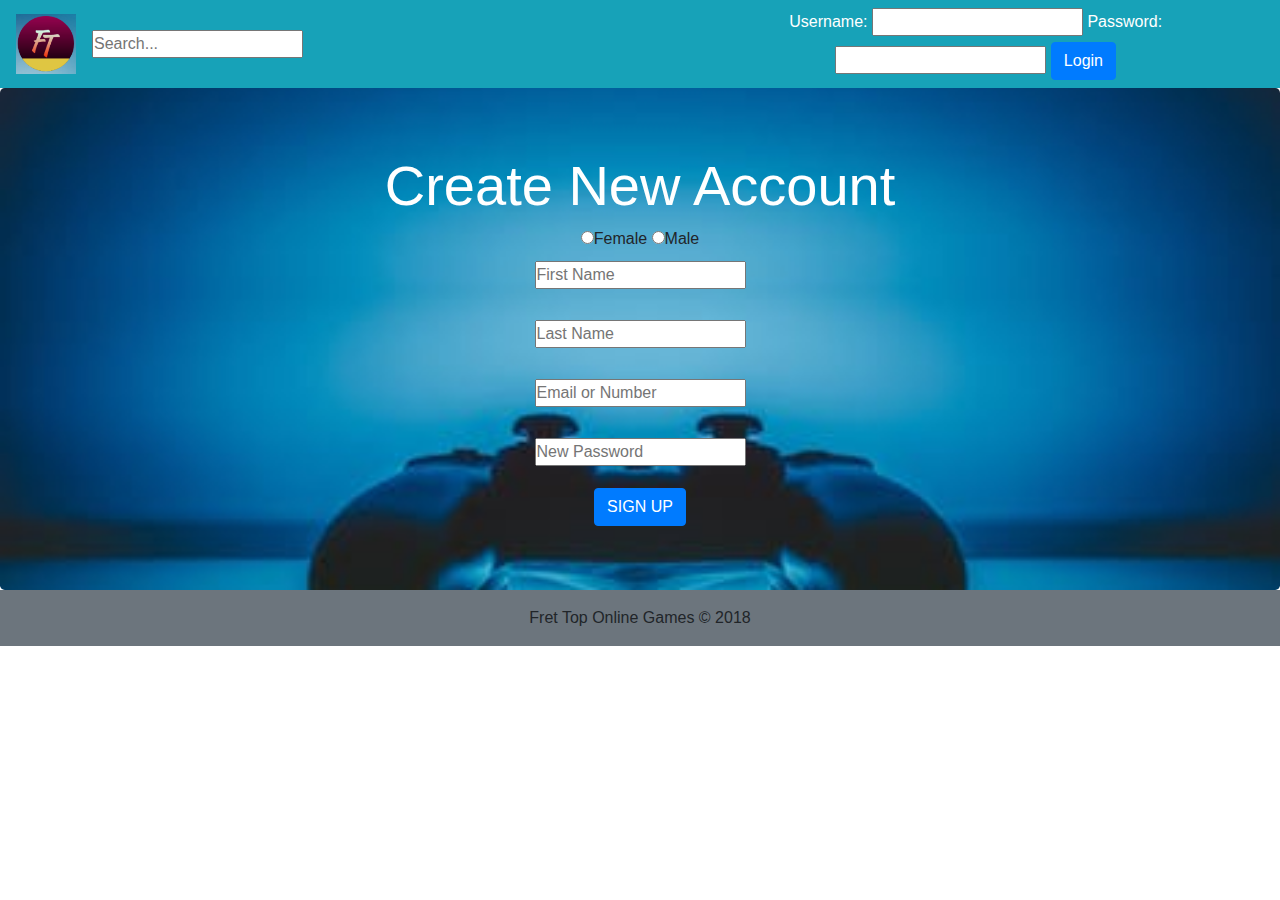
==== index.html @ 4da60316 "includes capstone1" ====
<!DOCTYPE html>
<html lang="en">
<head>
	<meta charset="utf-8">
	<meta name="viewport" content="width=device-width, initial-scale=1.0, maximum-scale=1.0, shrink-to-fit=no">
	<meta http-equiv="X-UA-Compatible" content="IE-Edge">

	<title> Fret Top | Capstone 1 </title>

	<!-- fontawesome icons -->
	<link href="https://fonts.googleapis.com/css?family=Montserrat" rel="stylesheet">

	<!-- fav icon -->
	<link rel="icon" type="images/gif/png" href="assets/images/iconFT.png">

	<!-- animate css -->
	<link rel="stylesheet" type="text/css" href="assets/css/animate.css">

	<!-- bootstrap css -->
	<link rel="stylesheet" type="text/css" href="assets/css/bootstrap.min.css">

	<!-- external css -->
	<link rel="stylesheet" type="text/css" href="assets/css/style.css">

</head>
<body>


	<nav class="navbar navbar-expand-lg navbar-light bg-info">
		<a class="navbar-brand" href="#">
			<img id="fret-top" src="assets/images/iconFT.png">
		</a>
		<button class="navbar-toggler" type="button" data-toggle=collapse" data-target="#navbar-nav">
			<span class="navbar-toggler-icon"></span>
		</button>

		<input type="text" name="text" placeholder="Search...">

		<div id="navbar-nav" class="collapse navbar-collapse">
			<div class="login text-center">
				<label class="text-white">Username:</label>
				<input type="text" name="username">
				<label class="text-white">Password: </label>
				<input type="password" name="password">
				<button class="btn btn-primary">Login</button>
			</div>
		</div> <!-- end navbar -->
	</nav> <!-- end nav -->

	<section id="jumbotron-section">
		<div id="jumbo-div" class="jumbotron mb-0">
			<div id="port-jumbo" class="container">
				<h1 class="display-4 text-center text-white"> Create New Account </h1>

				<form class="text-center">
					<div>
						<input type="radio" name="gender" value="female">Female
						<input type="radio" name="gender" value="male">Male
					</div>
					<div class="form">
						<input type="text" name="Fname" placeholder="First Name">
					</div>
					<div class="form">
						<input type="text" name="Lname" placeholder="Last Name">
					</div>
					<div class="form">
						<input type="email" name="email" placeholder="Email or Number">
					</div>
					<div class="form">
						<input type="password" name="password" placeholder="New Password">
					</div>
					<button class="btn btn-primary">
						<a href="#portfolio" class="text-white"> SIGN UP </a>
					</button>
				</form> <!-- end form -->
				
			</div> <!-- end jumbo container -->
		</div> <!-- end jumbotron -->
	</section> <!-- end jumbo section -->




	<footer class="footer bg-secondary">
		<p class="text-center p-3 mg-0">Fret Top Online Games &copy; 2018</p>
	</footer>

























	<!-- jQuery first, then Popper.js, then Bootstrap JS -->
    <script src="assets/js/jquery-3.3.1.min.js"></script>

	<script src="https://code.jquery.com/jquery-3.3.1.slim.min.js" integrity="sha384-q8i/X+965DzO0rT7abK41JStQIAqVgRVzpbzo5smXKp4YfRvH+8abtTE1Pi6jizo" crossorigin="anonymous"></script>
	<script src="https://cdnjs.cloudflare.com/ajax/libs/popper.js/1.14.3/umd/popper.min.js" integrity="sha384-ZMP7rVo3mIykV+2+9J3UJ46jBk0WLaUAdn689aCwoqbBJiSnjAK/l8WvCWPIPm49" crossorigin="anonymous"></script>
	<script src="assets/js/bootstrap.min.js"></script>
</body>
</html>
---- assets/css/style.css ----
* {
	margin: 0;
	padding: 0;
	box-sizing: border-box;
}

#fret-top {
	height: 60px;
	width: 60px;
}

#jumbo-div {
	background-image: url(../images/gamepad.jpg);
	background-repeat: no-repeat;
	background-size: cover;
	background-attachment: fixed;
	background-position: center center;
	scroll-behavior: none;
}

.login {
	margin-left: 40%;
}

.form {
	padding: 10px;
	margin-bottom: 1%;
}

#radio {
	color: white;
}
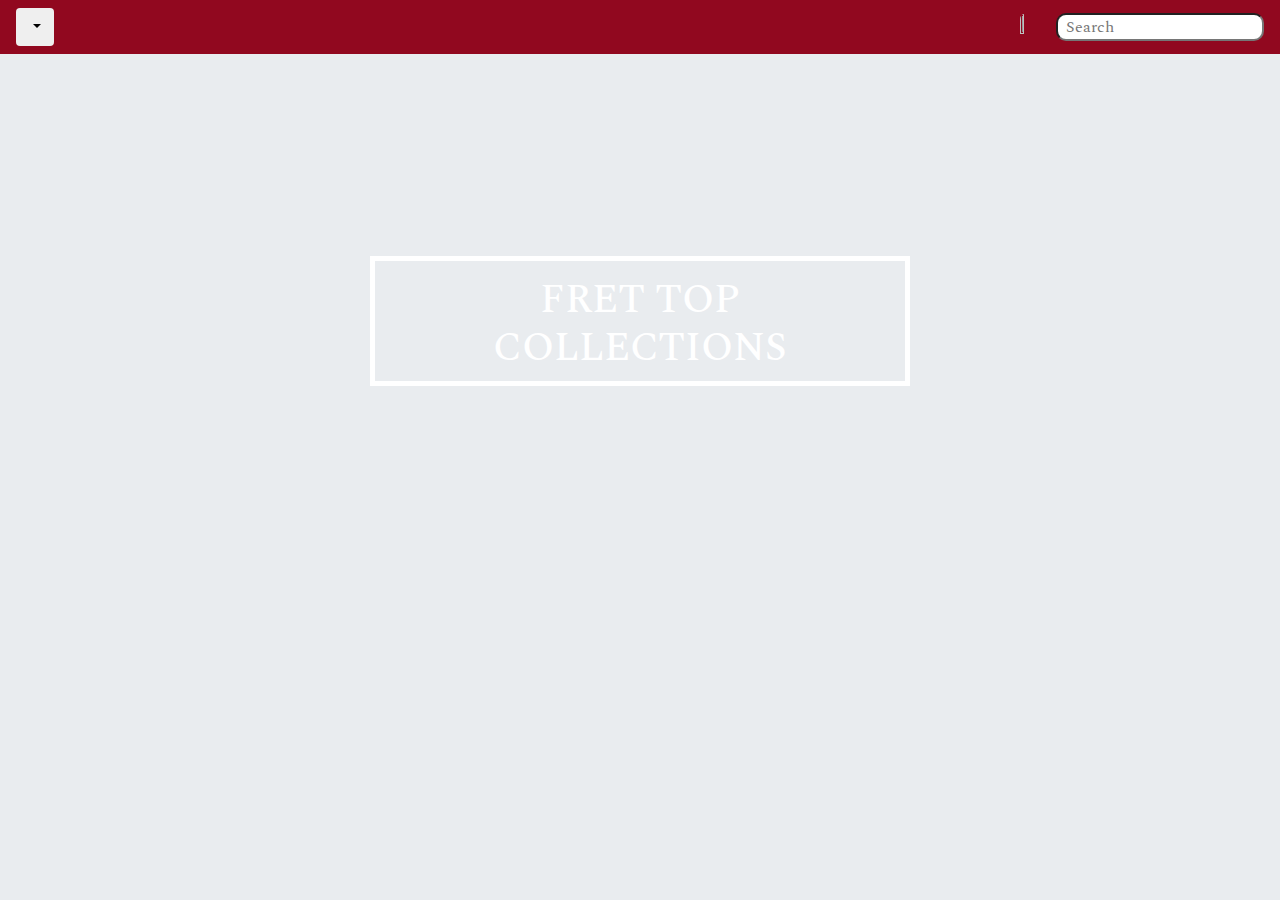
==== commit a4b8d01a: "includes frettopcollectoin" ====
--- a/index.html
+++ b/index.html
@@ -5,13 +5,16 @@
 	<meta name="viewport" content="width=device-width, initial-scale=1.0, maximum-scale=1.0, shrink-to-fit=no">
 	<meta http-equiv="X-UA-Compatible" content="IE-Edge">
 
-	<title> Fret Top | Capstone 1 </title>
+	<title> Fret Top Collection </title>
+
+	<!-- fonts google -->
+	<link href="https://fonts.googleapis.com/css?family=Aref+Ruqaa|Arvo|Montserrat|Special+Elite|Spectral" rel="stylesheet">
 
 	<!-- fontawesome icons -->
-	<link href="https://fonts.googleapis.com/css?family=Montserrat" rel="stylesheet">
+	<link rel="stylesheet" href="https://use.fontawesome.com/releases/v5.5.0/css/all.css" integrity="sha384-B4dIYHKNBt8Bc12p+WXckhzcICo0wtJAoU8YZTY5qE0Id1GSseTk6S+L3BlXeVIU" crossorigin="anonymous">
 
 	<!-- fav icon -->
-	<link rel="icon" type="images/gif/png" href="assets/images/iconFT.png">
+	<link rel="icon" type="images/gif/png" href="assets/images/FT.png">
 
 	<!-- animate css -->
 	<link rel="stylesheet" type="text/css" href="assets/css/animate.css">
@@ -20,100 +23,95 @@
 	<link rel="stylesheet" type="text/css" href="assets/css/bootstrap.min.css">
 
 	<!-- external css -->
-	<link rel="stylesheet" type="text/css" href="assets/css/style.css">
+	<link rel="stylesheet" type="text/css" href="assets/css/style2.css">
+
+	<!-- jQuery first, then Popper.js, then Bootstrap JS -->
+	<link rel="stylesheet" href="https://maxcdn.bootstrapcdn.com/bootstrap/4.1.3/css/bootstrap.min.css">
+  	<script src="https://ajax.googleapis.com/ajax/libs/jquery/3.3.1/jquery.min.js"></script>
+  	<script src="https://cdnjs.cloudflare.com/ajax/libs/popper.js/1.14.3/umd/popper.min.js"></script>
+  	<script src="https://maxcdn.bootstrapcdn.com/bootstrap/4.1.3/js/bootstrap.min.js"></script>
 
 </head>
-<body>
+<body>      
+
+	<nav id="nav-page" class="navbar navbar-expand-lg navbar-dark fixed-top">
+		<div id="navbar-nav" class="collapse navbar-collapse">
+			<div class="dropdown">
+				<button class="btn dropdown-toggle" data-toggle="dropdown">
+					<i class="fas fa-bars"></i>
+				</button>			
+				<div class="dropdown-menu">
+					<a class="dropdown-item" href="movies.html">Movies</a>
+					<a class="dropdown-item" href="music.html">Music</a>
+					<a class="dropdown-item" href="books.html">Books</a>
+					<a class="dropdown-item" href="gallery.html">Gallery</a>
+					<a class="dropdown-item" href="games.html">Games</a>
+				</div>
+			</div>
+		</div>
+		<button class="navbar-toggler" type="button" data-toggle="collapse" data-target="#navbar-nav">
+			<span class="navbar-toggler-icon"></span>
+		</button>
+		<div id="navbar-nav" class="collapse navbar-collapse">
+			<ul class="navbar-nav ml-auto">
+				<li class="nav-item">
+					<a class="nav-link" href="home.html">
+						<i class="fas fa-home"></i>
+					</a>
+				</li>
+				<li class="nav-item">
+					<a class="nav-link" href="contact.html">
+						<i class="fas fa-phone-square"></i>
+					</a>
+				</li>
+				<li class="nav-item">
+					<a class="nav-link" href="about.html">
+						<i class="fas fa-info-circle"></i>
+					</a>
+				</li>
+				<li class="nav-item">
+					<a class="nav-link" href="signin.html">
+						<i class="fas fa-sign-in-alt"></i>
+					</a>
+				</li>
+				<li class="nav-item">
+					<a class="nav-link" href="register.html">
+						<i class="far fa-registered"></i>
+					</a>
+				</li>
+				</ul>
+				<div id="search-nav" class="collapse navbar-collapse">
+					<img id="ft-logo" src="assets/images/FT.png">
+					<div class="input-group">
+						<input id="search-box" class="ml-auto input-group-addon" type="Search" placeholder="  Search">
+						<i id="search-icon" class="fas fa-search"></i>
+					</div>
+				</div>
+			</div>
+		</nav> <!-- end nav -->	
 
 
-	<nav class="navbar navbar-expand-lg navbar-light bg-info">
-		<a class="navbar-brand" href="#">
-			<img id="fret-top" src="assets/images/iconFT.png">
-		</a>
-		<button class="navbar-toggler" type="button" data-toggle=collapse" data-target="#navbar-nav">
-			<span class="navbar-toggler-icon"></span>
-		</button>
-
-		<input type="text" name="text" placeholder="Search...">
-
-		<div id="navbar-nav" class="collapse navbar-collapse">
-			<div class="login text-center">
-				<label class="text-white">Username:</label>
-				<input type="text" name="username">
-				<label class="text-white">Password: </label>
-				<input type="password" name="password">
-				<button class="btn btn-primary">Login</button>
-			</div>
-		</div> <!-- end navbar -->
-	</nav> <!-- end nav -->
-
 	<section id="jumbotron-section">
-		<div id="jumbo-div" class="jumbotron mb-0">
-			<div id="port-jumbo" class="container">
-				<h1 class="display-4 text-center text-white"> Create New Account </h1>
-
-				<form class="text-center">
-					<div>
-						<input type="radio" name="gender" value="female">Female
-						<input type="radio" name="gender" value="male">Male
-					</div>
-					<div class="form">
-						<input type="text" name="Fname" placeholder="First Name">
-					</div>
-					<div class="form">
-						<input type="text" name="Lname" placeholder="Last Name">
-					</div>
-					<div class="form">
-						<input type="email" name="email" placeholder="Email or Number">
-					</div>
-					<div class="form">
-						<input type="password" name="password" placeholder="New Password">
-					</div>
-					<button class="btn btn-primary">
-						<a href="#portfolio" class="text-white"> SIGN UP </a>
-					</button>
-				</form> <!-- end form -->
-				
-			</div> <!-- end jumbo container -->
+		<div id="jumbo-land" class="jumbotron mb-0">
+			<div id="front-page" class="container">
+				<h1 id="fret-top" class="text-center text-white mt-3">Fret Top Collections</h1>
+				</div>
+			</div> <!-- end container -->
 		</div> <!-- end jumbotron -->
 	</section> <!-- end jumbo section -->
 
 
 
 
-	<footer class="footer bg-secondary">
-		<p class="text-center p-3 mg-0">Fret Top Online Games &copy; 2018</p>
-	</footer>
+	<!-- <footer class="footer">
+		<small>Fret Top Collection &copy; 2018</small>
+		<div id="media-logo" class="contact">
+			<img src="assets/images/fb.png" alt="media-facebook">
+			<img src="assets/images/insta.jpg" alt="media-instagram">
+			<img src="assets/images/twit.png" alt="media-twitter">
+			<img src="assets/images/youtube.png" alt="media-youtube">
+		</div>
+	</footer> --> <!-- end of footer -->
 
-
-
-
-
-
-
-
-
-
-
-
-
-
-
-
-
-
-
-
-
-
-
-
-
-	<!-- jQuery first, then Popper.js, then Bootstrap JS -->
-    <script src="assets/js/jquery-3.3.1.min.js"></script>
-
-	<script src="https://code.jquery.com/jquery-3.3.1.slim.min.js" integrity="sha384-q8i/X+965DzO0rT7abK41JStQIAqVgRVzpbzo5smXKp4YfRvH+8abtTE1Pi6jizo" crossorigin="anonymous"></script>
-	<script src="https://cdnjs.cloudflare.com/ajax/libs/popper.js/1.14.3/umd/popper.min.js" integrity="sha384-ZMP7rVo3mIykV+2+9J3UJ46jBk0WLaUAdn689aCwoqbBJiSnjAK/l8WvCWPIPm49" crossorigin="anonymous"></script>
-	<script src="assets/js/bootstrap.min.js"></script>
 </body>
 </html>--- a/assets/css/style2.css
+++ b/assets/css/style2.css
@@ -0,0 +1,158 @@
+* {
+	margin: 0;
+	padding: 0;
+	box-sizing: border-box;
+	font-family: 'Spectral', serif;
+
+/*	font-family: 'Special Elite', cursive;
+	font-family: 'Montserrat', sans-serif;
+	font-family: 'Arvo', serif;
+	font-family: 'Aref Ruqaa', serif;*/
+}
+
+
+/*landing page*/
+
+#nav-page {
+	background-color: #91081f;
+}
+
+#ft-logo {
+	border-radius: 20%;
+	margin-left: 64%;
+	height: 4%;
+	width: 4%;
+}
+
+
+.btn a {
+	text-decoration: none;
+	color: #fff; /*white*/
+}
+
+#jumbo-land {
+	background-image: url(../images/glass.jpeg); 
+	background-repeat: no-repeat;
+	background-size: cover;
+	background-attachment: fixed;
+	background-position: center center;
+	scroll-behavior: none;
+	height: 100vh;
+	padding-top: 20%;
+	border-radius: 0; /*remove jumbo's rounded corner*/
+	/*overflow-y: hidden;*/
+}
+
+.jumbotron h1 {
+	color: #f2f2f2;
+}
+
+.jumbotron {
+	background-repeat: no-repeat;
+	background-size: cover;
+	background-attachment: fixed;
+	background-position: center;
+	scroll-behavior: none;
+}
+
+/*#navbar-center {
+	position: absolute;
+	top: 50%;
+	left: 50%;
+	transform: translate(-50%, -50%);
+	margin-top: -10px;
+}*/
+
+#navbar-right {
+	left: 100%;
+}
+
+#front-page {
+	max-width: 60vh;
+	border: 5px solid white;
+
+}
+
+#fret-top {
+	text-transform: uppercase;
+}
+
+#search-box {
+	border-radius: 10px;
+}
+
+#search-icon {
+	margin-top: 3%;
+}
+
+#media-logo {
+	margin-left: 80%;
+}
+
+img[alt*="media"] {
+	width: 20px;
+	height: 20px;
+	border: 1px solid black;
+	display: block;
+	float: left;
+	margin-top: 0;
+	margin-right: 10px;
+}
+
+/*end landing page*/
+
+/*home*/
+
+#Btop {
+	font-family: 'Special Elite', cursive;
+	padding: 0;
+	background-color: #700700;
+	float: right;
+}
+
+#jumbo-home {
+	background-image: url(../images/place.jpeg);
+	height: 100vh;
+	padding-top: 20%;
+	background-color: #333;
+	border-radius: 0; /*remove jumbo's rounded corner*/
+}
+
+#nav-home {
+	background-color: #91081f;
+}
+
+#home-footer {
+	background-color: #8c2e30;
+}
+
+/*end home*/
+
+/*contact*/
+#nav-con {
+	background-color: #91081f;
+}
+
+
+/*end contact*/
+
+/*about*/
+
+#nav-about {
+	background-color: #91081f;
+}
+
+/*end about*/
+
+
+/*register*/
+#jumbo-div {
+	border: 5px solid white;
+}
+
+#nav-reg {
+	background-color: #8c2e30;
+}
+
+/*end register*/
+
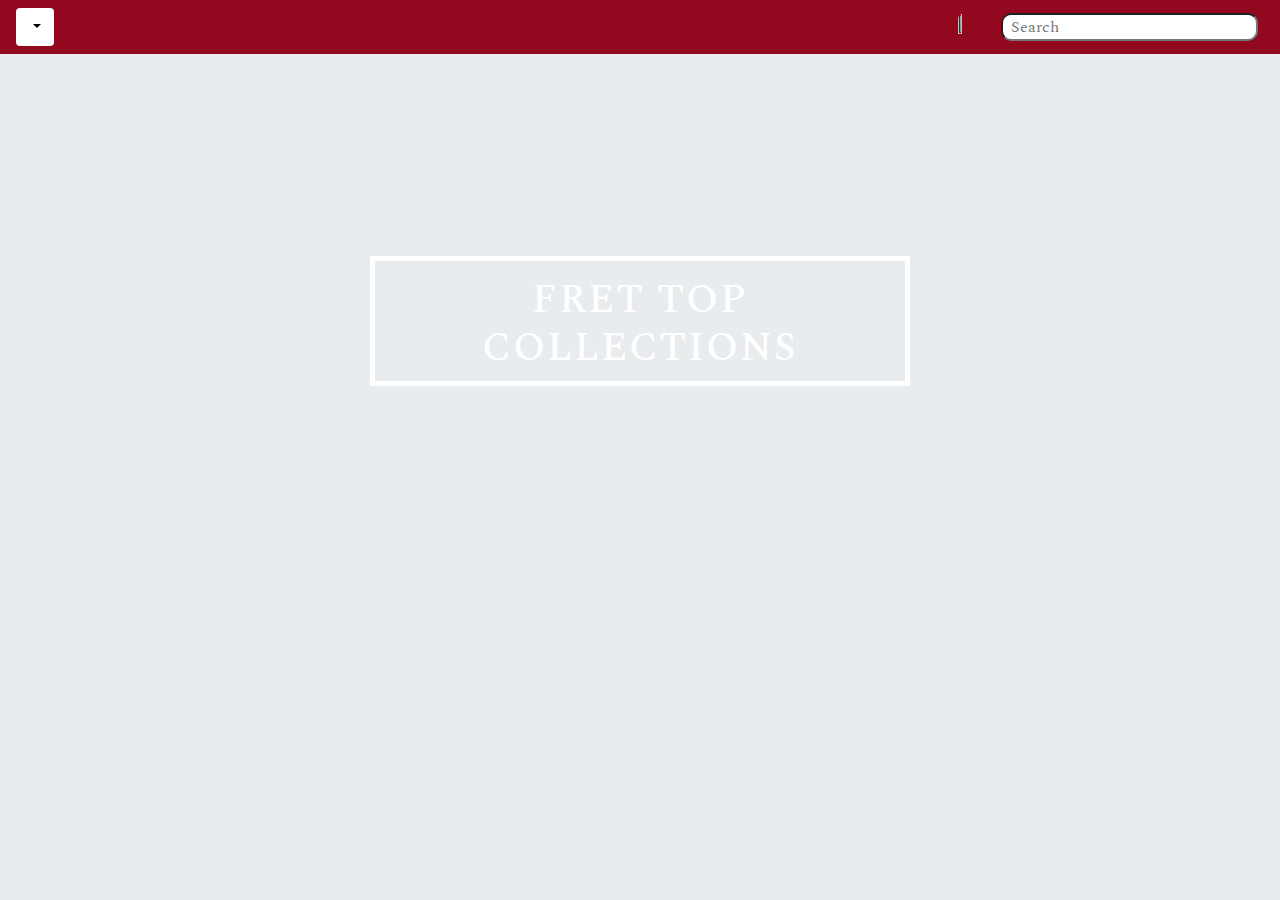
==== commit 7bf2abf9: "includes frettop" ====
--- a/index.html
+++ b/index.html
@@ -37,15 +37,14 @@
 	<nav id="nav-page" class="navbar navbar-expand-lg navbar-dark fixed-top">
 		<div id="navbar-nav" class="collapse navbar-collapse">
 			<div class="dropdown">
-				<button class="btn dropdown-toggle" data-toggle="dropdown">
+				<button class="btn dropdown-toggle bg-white" data-toggle="dropdown">
 					<i class="fas fa-bars"></i>
 				</button>			
-				<div class="dropdown-menu">
-					<a class="dropdown-item" href="movies.html">Movies</a>
-					<a class="dropdown-item" href="music.html">Music</a>
-					<a class="dropdown-item" href="books.html">Books</a>
-					<a class="dropdown-item" href="gallery.html">Gallery</a>
-					<a class="dropdown-item" href="games.html">Games</a>
+				<div id="menu" class="dropdown-menu">
+					<a id="menu-icon" class="dropdown-item" href="movies.html"><i class="fas fa-video"></i> Movies</a>
+					<a id="menu-icon" class="dropdown-item" href="music.html"><i class="fas fa-music"></i> Music</a>
+					<a id="menu-icon" class="dropdown-item" href="books.html"><i class="fas fa-book-open"></i> Books</a>
+					<a id="menu-icon" class="dropdown-item" href="gallery.html"><i class="fas fa-images"></i> Gallery</a>
 				</div>
 			</div>
 		</div>
@@ -55,27 +54,27 @@
 		<div id="navbar-nav" class="collapse navbar-collapse">
 			<ul class="navbar-nav ml-auto">
 				<li class="nav-item">
-					<a class="nav-link" href="home.html">
+					<a id="menu-icon" class="nav-link" href="home.html">
 						<i class="fas fa-home"></i>
 					</a>
 				</li>
 				<li class="nav-item">
-					<a class="nav-link" href="contact.html">
+					<a id="menu-icon" class="nav-link" href="contact.html">
 						<i class="fas fa-phone-square"></i>
 					</a>
 				</li>
 				<li class="nav-item">
-					<a class="nav-link" href="about.html">
+					<a id="menu-icon" class="nav-link" href="about.html">
 						<i class="fas fa-info-circle"></i>
 					</a>
 				</li>
 				<li class="nav-item">
-					<a class="nav-link" href="signin.html">
+					<a id="menu-icon" class="nav-link" href="signin.html">
 						<i class="fas fa-sign-in-alt"></i>
 					</a>
 				</li>
 				<li class="nav-item">
-					<a class="nav-link" href="register.html">
+					<a id="menu-icon" class="nav-link" href="register.html">
 						<i class="far fa-registered"></i>
 					</a>
 				</li>
@@ -90,7 +89,6 @@
 			</div>
 		</nav> <!-- end nav -->	
 
-
 	<section id="jumbotron-section">
 		<div id="jumbo-land" class="jumbotron mb-0">
 			<div id="front-page" class="container">
@@ -100,18 +98,5 @@
 		</div> <!-- end jumbotron -->
 	</section> <!-- end jumbo section -->
 
-
-
-
-	<!-- <footer class="footer">
-		<small>Fret Top Collection &copy; 2018</small>
-		<div id="media-logo" class="contact">
-			<img src="assets/images/fb.png" alt="media-facebook">
-			<img src="assets/images/insta.jpg" alt="media-instagram">
-			<img src="assets/images/twit.png" alt="media-twitter">
-			<img src="assets/images/youtube.png" alt="media-youtube">
-		</div>
-	</footer> --> <!-- end of footer -->
-
 </body>
 </html>--- a/assets/css/style2.css
+++ b/assets/css/style2.css
@@ -19,7 +19,7 @@
 
 #ft-logo {
 	border-radius: 20%;
-	margin-left: 64%;
+	margin-left: 55%;
 	height: 4%;
 	width: 4%;
 }
@@ -40,7 +40,6 @@
 	height: 100vh;
 	padding-top: 20%;
 	border-radius: 0; /*remove jumbo's rounded corner*/
-	/*overflow-y: hidden;*/
 }
 
 .jumbotron h1 {
@@ -75,14 +74,18 @@
 
 #fret-top {
 	text-transform: uppercase;
+	letter-spacing: 2px;
 }
 
 #search-box {
 	border-radius: 10px;
+	width: 90%;
 }
 
 #search-icon {
-	margin-top: 3%;
+	margin-top: 2%;
+	margin-left: 2%;
+	color: white;
 }
 
 #media-logo {
@@ -99,6 +102,19 @@
 	margin-right: 10px;
 }
 
+#menu-icon {
+	color: #f25f04;
+	letter-spacing: 2px;
+	font-family: 'Arvo', serif;
+}
+
+#menu {
+	background-color: #91081f;
+	border: 1px solid white;
+}
+
+
+
 /*end landing page*/
 
 /*home*/
@@ -118,40 +134,69 @@
 	border-radius: 0; /*remove jumbo's rounded corner*/
 }
 
-#nav-home {
+
+/*end home*/
+
+/*contact*/
+
+#jumbo-contact {
+	background-color: white;
+	background-repeat: no-repeat;
+	background-size: cover;
+	background-attachment: fixed;
+	background-position: center center;
+	scroll-behavior: none;
+	height: 80vh;
+	border-radius: 0; /*remove jumbo's rounded corner*/
+}
+
+#contact-img {
+	margin-top: 5%;
+	height: 100%;
+	width: 100%;
+}
+
+
+/*end contact*/
+
+/*about*/
+
+#boxx {
+	background-color: white;
+	color: black;
+	font-family: 'Montserrat', sans-serif;
+	letter-spacing: 1px;
+	border-left: 20px solid #91081f;
+	border-right: 20px solid #91081f;
+	border-bottom: 1px solid black;
+}
+
+.footer {
 	background-color: #91081f;
-}
-
-#home-footer {
-	background-color: #8c2e30;
-}
-
-/*end home*/
-
-/*contact*/
-#nav-con {
-	background-color: #91081f;
-}
-
-
-/*end contact*/
-
-/*about*/
-
-#nav-about {
-	background-color: #91081f;
+	width: 100%;
+	margin-bottom: 0;
+	font-family: 'Aref Ruqaa', serif;
+	letter-spacing: 2px;
+}
+
+.footer-icon {
+	float: right;
 }
 
 /*end about*/
 
-
 /*register*/
-#jumbo-div {
-	border: 5px solid white;
-}
-
-#nav-reg {
-	background-color: #8c2e30;
+
+#register {
+	border: 2px solid black;
+}
+.radio-button {
+	position: absolute;
+	left: 50%;
+}
+
+#create {
+	margin-left: 10%;
 }
 
 /*end register*/
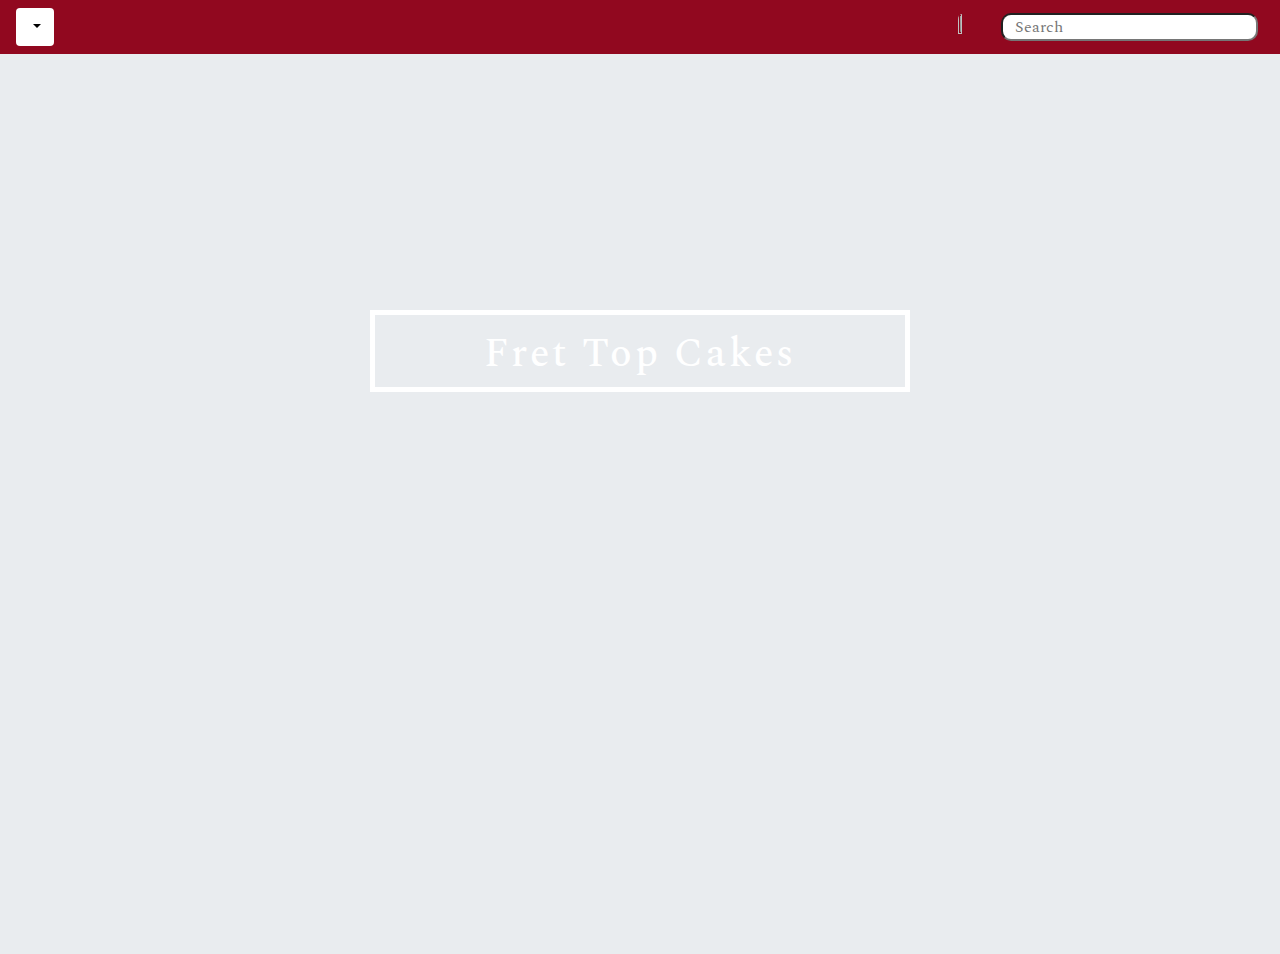
==== commit 2e9e6fce: "capstone1" ====
--- a/index.html
+++ b/index.html
@@ -5,7 +5,7 @@
 	<meta name="viewport" content="width=device-width, initial-scale=1.0, maximum-scale=1.0, shrink-to-fit=no">
 	<meta http-equiv="X-UA-Compatible" content="IE-Edge">
 
-	<title> Fret Top Collection </title>
+	<title> Fret Top Cakes </title>
 
 	<!-- fonts google -->
 	<link href="https://fonts.googleapis.com/css?family=Aref+Ruqaa|Arvo|Montserrat|Special+Elite|Spectral" rel="stylesheet">
@@ -34,7 +34,7 @@
 </head>
 <body>      
 
-	<nav id="nav-page" class="navbar navbar-expand-lg navbar-dark fixed-top">
+	<nav id="nav-page" class="navbar navbar-expand-lg navbar-dark sticky-top">
 		<div id="navbar-nav" class="collapse navbar-collapse">
 			<div class="dropdown">
 				<button class="btn dropdown-toggle bg-white" data-toggle="dropdown">
@@ -82,7 +82,7 @@
 				<div id="search-nav" class="collapse navbar-collapse">
 					<img id="ft-logo" src="assets/images/FT.png">
 					<div class="input-group">
-						<input id="search-box" class="ml-auto input-group-addon" type="Search" placeholder="  Search">
+						<input id="search-box" class="ml-auto input-group-addon" type="search" placeholder="   Search">
 						<i id="search-icon" class="fas fa-search"></i>
 					</div>
 				</div>
@@ -92,7 +92,7 @@
 	<section id="jumbotron-section">
 		<div id="jumbo-land" class="jumbotron mb-0">
 			<div id="front-page" class="container">
-				<h1 id="fret-top" class="text-center text-white mt-3">Fret Top Collections</h1>
+				<h1 id="fret-top" class="text-center text-white mt-3">Fret Top Cakes</h1>
 				</div>
 			</div> <!-- end container -->
 		</div> <!-- end jumbotron -->
--- a/assets/css/style2.css
+++ b/assets/css/style2.css
@@ -73,8 +73,7 @@
 }
 
 #fret-top {
-	text-transform: uppercase;
-	letter-spacing: 2px;
+	letter-spacing: 3px;
 }
 
 #search-box {
@@ -146,14 +145,23 @@
 	background-attachment: fixed;
 	background-position: center center;
 	scroll-behavior: none;
-	height: 80vh;
+	height: 30%;
+	padding-bottom: 0;
 	border-radius: 0; /*remove jumbo's rounded corner*/
 }
 
 #contact-img {
-	margin-top: 5%;
+	padding-top: 15px;
+	color: red;
 	height: 100%;
 	width: 100%;
+}
+
+#map {
+	padding-top: 10px;
+	height: 70vh;
+	width: 70%;
+	margin-left: 25%;
 }
 
 
@@ -189,15 +197,30 @@
 
 #register {
 	border: 2px solid black;
+	width: 70%;
 }
 .radio-button {
 	position: absolute;
 	left: 50%;
 }
 
-#create {
-	margin-left: 10%;
+.div {
+	position: fixed;
+	top: 50%;
+	left: 55%;
+	transform: translate(-50%, -50%);
 }
 
 /*end register*/
 
+/*comics*/
+#name-tag {
+	font-family: 'Special Elite', cursive;
+	/*font-family: 'Montserrat', sans-serif;
+	font-family: 'Arvo', serif;
+	font-family: 'Aref Ruqaa', serif;*/
+}
+
+
+/*end comics*/
+
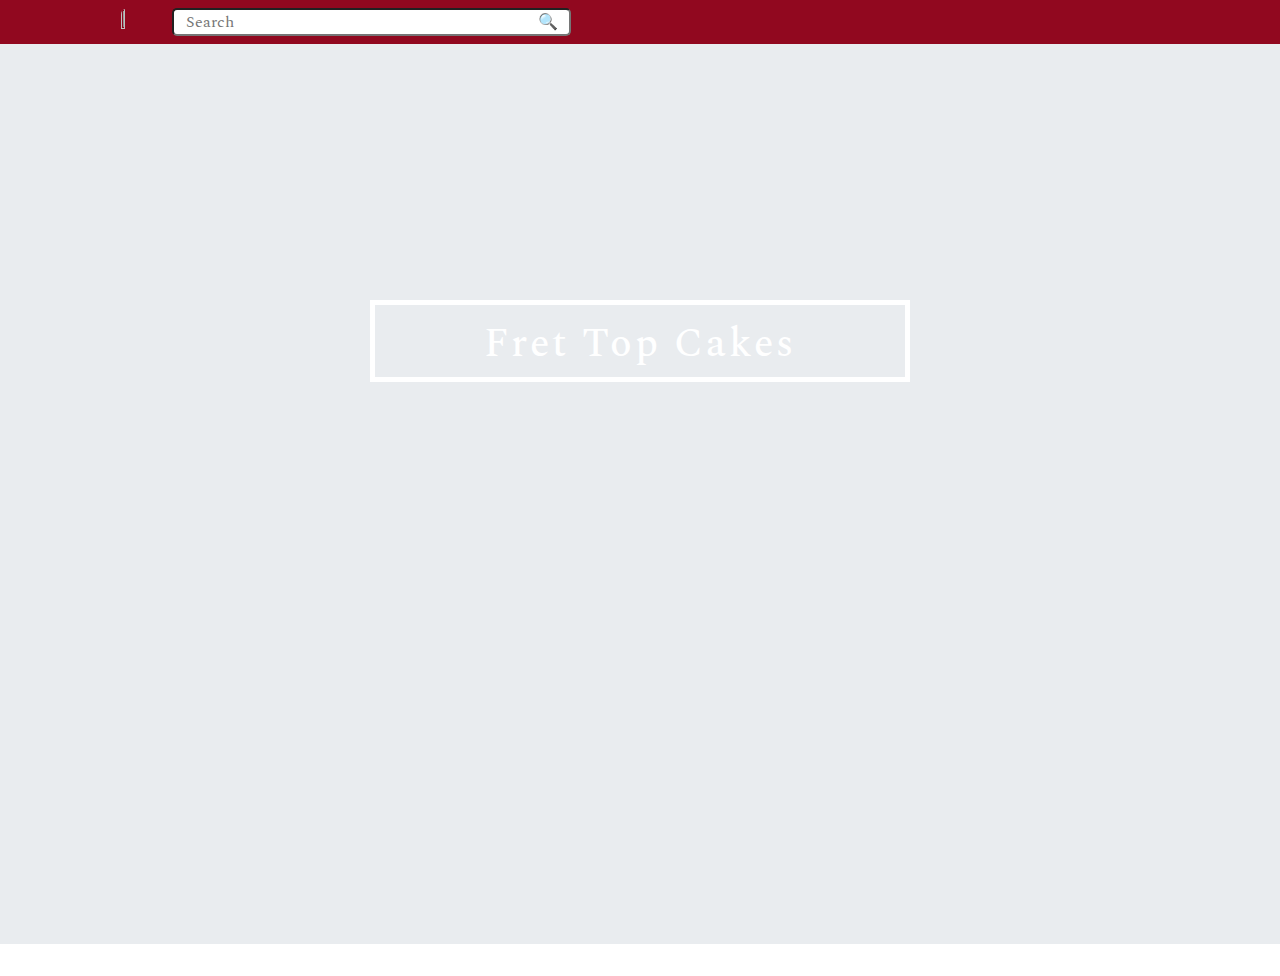
==== commit 53dcd140: "capstone1" ====
--- a/index.html
+++ b/index.html
@@ -35,17 +35,11 @@
 <body>      
 
 	<nav id="nav-page" class="navbar navbar-expand-lg navbar-dark sticky-top">
-		<div id="navbar-nav" class="collapse navbar-collapse">
-			<div class="dropdown">
-				<button class="btn dropdown-toggle bg-white" data-toggle="dropdown">
-					<i class="fas fa-bars"></i>
-				</button>			
-				<div id="menu" class="dropdown-menu">
-					<a id="menu-icon" class="dropdown-item" href="movies.html"><i class="fas fa-video"></i> Movies</a>
-					<a id="menu-icon" class="dropdown-item" href="music.html"><i class="fas fa-music"></i> Music</a>
-					<a id="menu-icon" class="dropdown-item" href="books.html"><i class="fas fa-book-open"></i> Books</a>
-					<a id="menu-icon" class="dropdown-item" href="gallery.html"><i class="fas fa-images"></i> Gallery</a>
-				</div>
+		<div id="search-nav" class="collapse navbar-collapse">
+			<img id="ft-logo" src="assets/images/FT.png">
+			<div class="input-group">
+				<input id="search-box" class="ml-auto input-group-addon" type="search" placeholder="   Search                                                                            🔍">
+				<!-- <button><i id="search-icon" class="fas fa-search"></i></button> -->
 			</div>
 		</div>
 		<button class="navbar-toggler" type="button" data-toggle="collapse" data-target="#navbar-nav">
@@ -79,18 +73,25 @@
 					</a>
 				</li>
 				</ul>
-				<div id="search-nav" class="collapse navbar-collapse">
-					<img id="ft-logo" src="assets/images/FT.png">
-					<div class="input-group">
-						<input id="search-box" class="ml-auto input-group-addon" type="search" placeholder="   Search">
-						<i id="search-icon" class="fas fa-search"></i>
+			</div>
+			<!-- <div id="navbar-nav" class="collapse navbar-collapse">
+				<div class="dropdown">
+					<button class="btn dropdown-toggle bg-white" data-toggle="dropdown">
+						<i class="fas fa-bars"></i>
+					</button>			
+					<div id="menu" class="dropdown-menu">
+						<a id="menu-icon" class="dropdown-item" href="movies.html"><i class="fas fa-video"></i> Movies</a>
+						<a id="menu-icon" class="dropdown-item" href="music.html"><i class="fas fa-music"></i> Music</a>
+						<a id="menu-icon" class="dropdown-item" href="books.html"><i class="fas fa-book-open"></i> Books</a>
+						<a id="menu-icon" class="dropdown-item" href="gallery.html"><i class="fas fa-images"></i> Gallery</a>
 					</div>
 				</div>
-			</div>
+			</div> -->
 		</nav> <!-- end nav -->	
 
+
 	<section id="jumbotron-section">
-		<div id="jumbo-land" class="jumbotron mb-0">
+		<div id="jumbo-land" class="jumbotron">
 			<div id="front-page" class="container">
 				<h1 id="fret-top" class="text-center text-white mt-3">Fret Top Cakes</h1>
 				</div>
--- a/assets/css/style2.css
+++ b/assets/css/style2.css
@@ -19,7 +19,7 @@
 
 #ft-logo {
 	border-radius: 20%;
-	margin-left: 55%;
+	margin-left: 15%;
 	height: 4%;
 	width: 4%;
 }
@@ -77,13 +77,15 @@
 }
 
 #search-box {
-	border-radius: 10px;
-	width: 90%;
+	border-radius: 5px;
+	width: 70%;
+	margin-right: 25%; 
 }
 
 #search-icon {
-	margin-top: 2%;
-	margin-left: 2%;
+	margin-top: 10%;
+	/*border-radius: 10px;*/
+	/*margin-left: 2%;*/
 	color: white;
 }
 
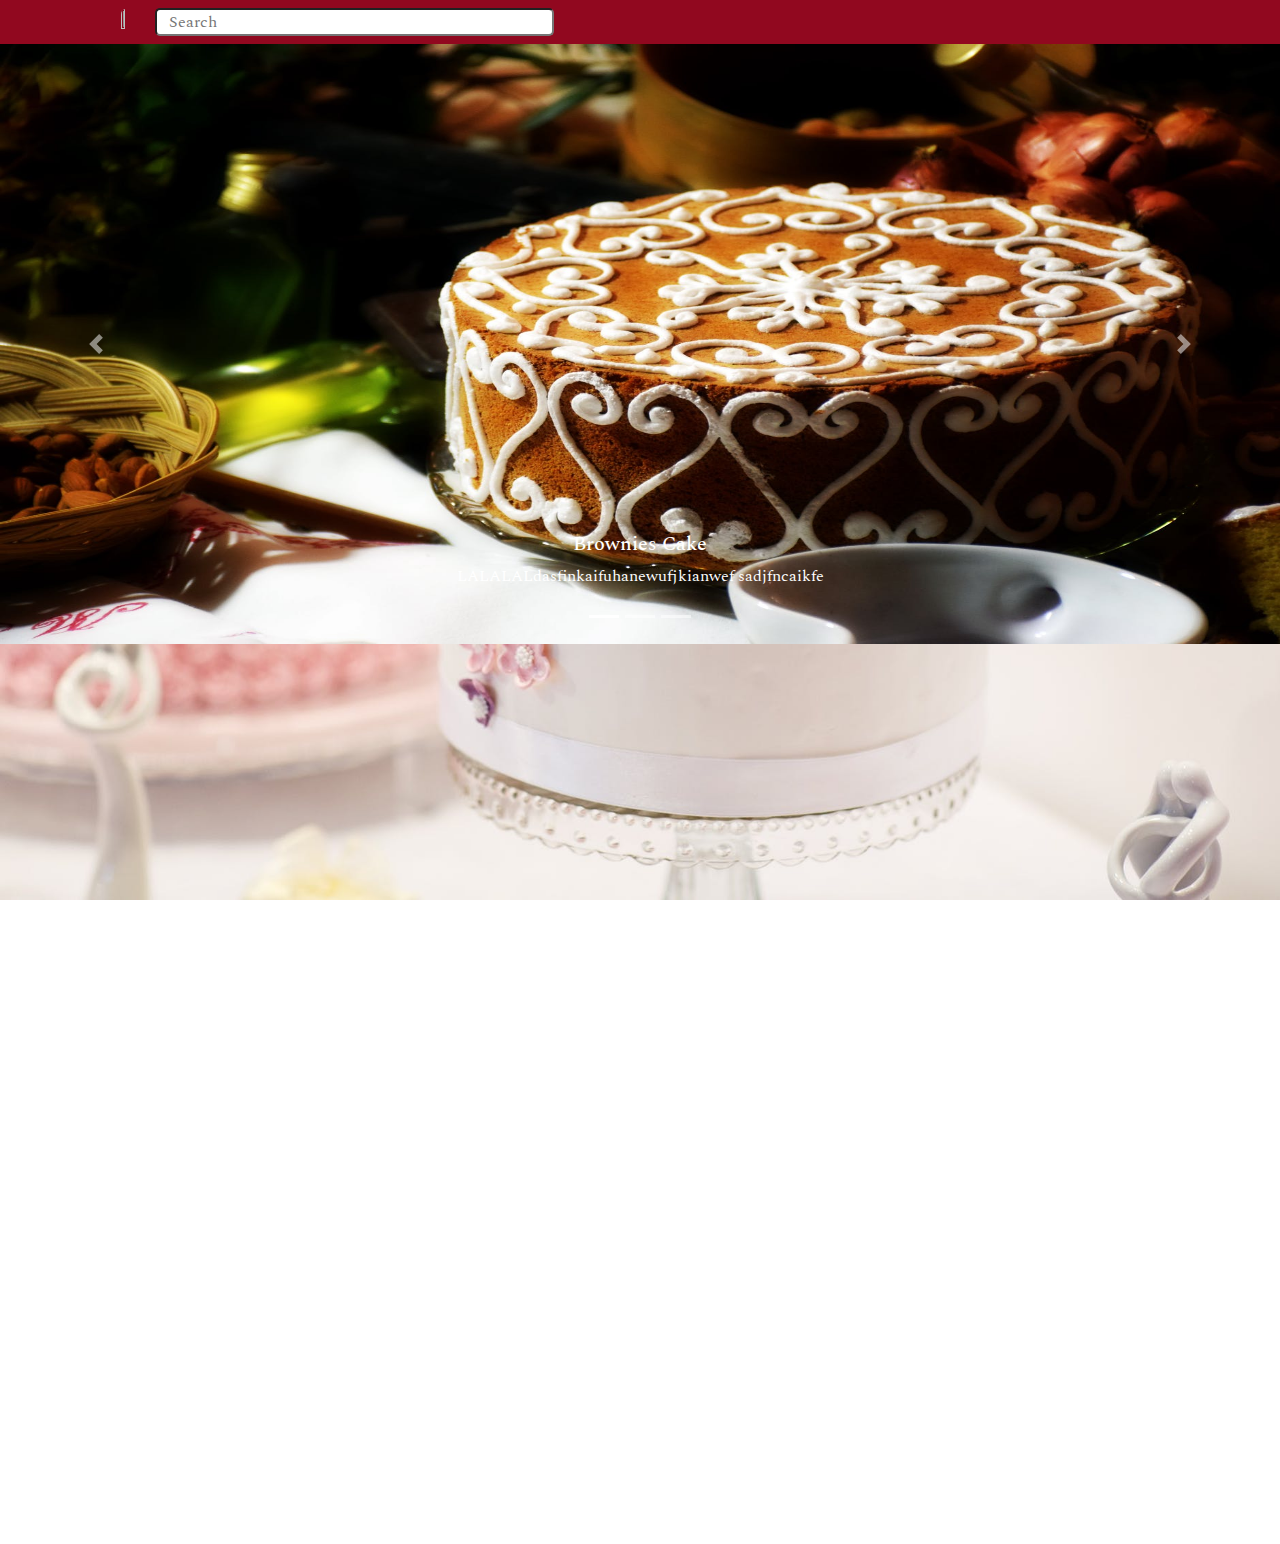
==== commit 19256b46: "capstone1" ====
--- a/index.html
+++ b/index.html
@@ -34,70 +34,121 @@
 </head>
 <body>      
 
-	<nav id="nav-page" class="navbar navbar-expand-lg navbar-dark sticky-top">
-		<div id="search-nav" class="collapse navbar-collapse">
-			<img id="ft-logo" src="assets/images/FT.png">
-			<div class="input-group">
-				<input id="search-box" class="ml-auto input-group-addon" type="search" placeholder="   Search                                                                            🔍">
-				<!-- <button><i id="search-icon" class="fas fa-search"></i></button> -->
+		<nav id="nav-page" class="navbar navbar-expand-lg navbar-dark sticky-top">
+			<div id="search-nav" class="collapse navbar-collapse">
+				<img id="ft-logo" src="assets/images/FT.png">
+				<div class="input-group">
+					<input id="search-box" class="ml-auto input-group-addon" type="search" placeholder="   Search                                                                                       🔍">
+					<!-- <button><i id="search-icon" class="fas fa-search"></i></button> -->
+				</div>
 			</div>
+			<button class="navbar-toggler" type="button" data-toggle="collapse" data-target="#navbar-nav">
+				<span class="navbar-toggler-icon"></span>
+			</button>
+			<div id="navbar-nav" class="collapse navbar-collapse">
+				<ul class="navbar-nav ml-auto">
+					<li class="nav-item">
+						<a id="menu-icon" class="nav-link" href="home.html">
+							<i class="fas fa-home"></i>
+						</a>
+					</li>
+					<li class="nav-item">
+						<a id="menu-icon" class="nav-link" href="contact.html">
+							<i class="fas fa-phone-square"></i>
+						</a>
+					</li>
+					<li class="nav-item">
+						<a id="menu-icon" class="nav-link" href="about.html">
+							<i class="fas fa-info-circle"></i>
+						</a>
+					</li>
+					<li class="nav-item">
+						<a id="menu-icon" class="nav-link" href="signin.html">
+							<i class="fas fa-sign-in-alt"></i>
+						</a>
+					</li>
+					<li class="nav-item">
+						<a id="menu-icon" class="nav-link" href="register.html">
+							<i class="far fa-registered"></i>
+						</a>
+					</li>
+					</ul>
+				</div>
+				<!-- <div id="navbar-nav" class="collapse navbar-collapse">
+					<div class="dropdown">
+						<button class="btn dropdown-toggle bg-white" data-toggle="dropdown">
+							<i class="fas fa-bars"></i>
+						</button>			
+						<div id="menu" class="dropdown-menu">
+							<a id="menu-icon" class="dropdown-item" href="movies.html"><i class="fas fa-video"></i> Movies</a>
+							<a id="menu-icon" class="dropdown-item" href="music.html"><i class="fas fa-music"></i> Music</a>
+							<a id="menu-icon" class="dropdown-item" href="books.html"><i class="fas fa-book-open"></i> Books</a>
+							<a id="menu-icon" class="dropdown-item" href="gallery.html"><i class="fas fa-images"></i> Gallery</a>
+						</div>
+					</div>
+				</div> -->
+			</nav> <!-- end nav -->	
+
+		<div id="carouselimages" class="carousel slide" data-ride="carousel">
+		  <ol class="carousel-indicators">
+		    <li data-target="#carouselimages" data-slide-to="0" class="active"></li>
+		    <li data-target="#carouselimages" data-slide-to="1"></li>
+		    <li data-target="#carouselimages" data-slide-to="2"></li>
+		  </ol>
+		  <div class="carousel-inner">
+		    <div class="carousel-item active">
+		      <img height="600" class="d-block w-100" src="assets/CAKES/cake1.jpeg" alt="Brownies Cake">
+		      <div class="carousel-caption d-none d-md-block">
+		      	<h5> Brownies Cake </h5>
+		      	<p> LALALALdasfinkaifuhanewufjkianwef sadjfncaikfe </p>
+		      </div>
+		    </div>
+		    <div class="carousel-item">
+		      <img height="600" class="d-block w-100" src="assets/CAKES/1cake.jpeg" alt="Icing White Cake">
+		      <div class="carousel-caption d-none d-md-block">
+		      	<h5> Brownies Cake </h5>
+		      	<p> LALALALdasfinkaifuhanewufjkianwef sadjfncaikfe </p>
+		      </div>
+		    </div>
+		    <div class="carousel-item">
+		      <img height="600" class="d-block w-100" src="assets/CAKES/3L simple cake.jpeg" alt="Third slide">
+		      <div class="carousel-caption d-none d-md-block">
+		      	<h5> Brownies Cake </h5>
+		      	<p> LALALALdasfinkaifuhanewufjkianwef sadjfncaikfe </p>
+		      </div>
+		    </div>
+		    <div class="carousel-item">
+		      <img height="600" class="d-block w-100" src="assets/CAKES/1cakes.jpeg" alt="Third slide">
+		      <div class="carousel-caption d-none d-md-block">
+		      	<h5> Brownies Cake </h5>
+		      	<p> LALALALdasfinkaifuhanewufjkianwef sadjfncaikfe </p>
+		      </div>
+		    </div>
+		  </div>
+		  <a class="carousel-control-prev" href="#carouselimages" role="button" data-slide="prev">
+		    <span class="carousel-control-prev-icon" aria-hidden="true"></span>
+		    <span class="sr-only">Previous</span>
+		  </a>
+		  <a class="carousel-control-next" href="#carouselimages" role="button" data-slide="next">
+		    <span class="carousel-control-next-icon" aria-hidden="true"></span>
+		    <span class="sr-only">Next</span>
+		  </a>
 		</div>
-		<button class="navbar-toggler" type="button" data-toggle="collapse" data-target="#navbar-nav">
-			<span class="navbar-toggler-icon"></span>
-		</button>
-		<div id="navbar-nav" class="collapse navbar-collapse">
-			<ul class="navbar-nav ml-auto">
-				<li class="nav-item">
-					<a id="menu-icon" class="nav-link" href="home.html">
-						<i class="fas fa-home"></i>
-					</a>
-				</li>
-				<li class="nav-item">
-					<a id="menu-icon" class="nav-link" href="contact.html">
-						<i class="fas fa-phone-square"></i>
-					</a>
-				</li>
-				<li class="nav-item">
-					<a id="menu-icon" class="nav-link" href="about.html">
-						<i class="fas fa-info-circle"></i>
-					</a>
-				</li>
-				<li class="nav-item">
-					<a id="menu-icon" class="nav-link" href="signin.html">
-						<i class="fas fa-sign-in-alt"></i>
-					</a>
-				</li>
-				<li class="nav-item">
-					<a id="menu-icon" class="nav-link" href="register.html">
-						<i class="far fa-registered"></i>
-					</a>
-				</li>
-				</ul>
-			</div>
-			<!-- <div id="navbar-nav" class="collapse navbar-collapse">
-				<div class="dropdown">
-					<button class="btn dropdown-toggle bg-white" data-toggle="dropdown">
-						<i class="fas fa-bars"></i>
-					</button>			
-					<div id="menu" class="dropdown-menu">
-						<a id="menu-icon" class="dropdown-item" href="movies.html"><i class="fas fa-video"></i> Movies</a>
-						<a id="menu-icon" class="dropdown-item" href="music.html"><i class="fas fa-music"></i> Music</a>
-						<a id="menu-icon" class="dropdown-item" href="books.html"><i class="fas fa-book-open"></i> Books</a>
-						<a id="menu-icon" class="dropdown-item" href="gallery.html"><i class="fas fa-images"></i> Gallery</a>
-					</div>
-				</div>
-			</div> -->
-		</nav> <!-- end nav -->	
+	<div class="container-fluid" id="jumbo-land">
 
+		<!-- <div class="container"> -->
+		<!-- </div> -->
 
-	<section id="jumbotron-section">
-		<div id="jumbo-land" class="jumbotron">
-			<div id="front-page" class="container">
-				<h1 id="fret-top" class="text-center text-white mt-3">Fret Top Cakes</h1>
-				</div>
-			</div> <!-- end container -->
-		</div> <!-- end jumbotron -->
-	</section> <!-- end jumbo section -->
+		<!-- <section id="jumbotron-section"> -->
+			<!-- <div class="jumbotron"> -->
+				<!-- <div class="container"> -->
+					<!-- <h1 id="fret-top" class="text-center mt-3">Fret Top Cakes</h1> -->
+					<!-- </div> -->
+				<!-- </div> end container -->
+			<!-- </div> end jumbotron -->
+		<!-- </section> end jumbo section -->
+	
+	</div> <!-- end of container-fluid -->
 
 </body>
 </html>--- a/assets/css/style2.css
+++ b/assets/css/style2.css
@@ -31,7 +31,7 @@
 }
 
 #jumbo-land {
-	background-image: url(../images/glass.jpeg); 
+	background-image: url(../CAKES/2Lheartcake.jpeg); 
 	background-repeat: no-repeat;
 	background-size: cover;
 	background-attachment: fixed;
@@ -79,7 +79,8 @@
 #search-box {
 	border-radius: 5px;
 	width: 70%;
-	margin-right: 25%; 
+	height: 100%;
+	margin-right: 28%; 
 }
 
 #search-icon {
@@ -226,3 +227,56 @@
 
 /*end comics*/
 
+
+
+
+
+
+
+
+
+
+
+
+
+
+
+
+
+
+
+
+
+
+
+
+
+
+
+
+
+
+
+/*Mobile Style*/
+@media only screen and (max-width: 400px) {
+	body {
+		width: 100%;
+		background-color: pink; /**/
+	}
+	img {
+	width: 100%;
+	}
+}
+
+/*Table Style*/
+@media only screen and (min-width: 401px) and (max-width: 960px) {
+	body {
+		background-color: skyblue; /**/
+	}
+}
+
+/*Desktop Styles*/
+@media only screen and (min-width: 961px) {
+	body {
+		background-color: white; /**/
+	}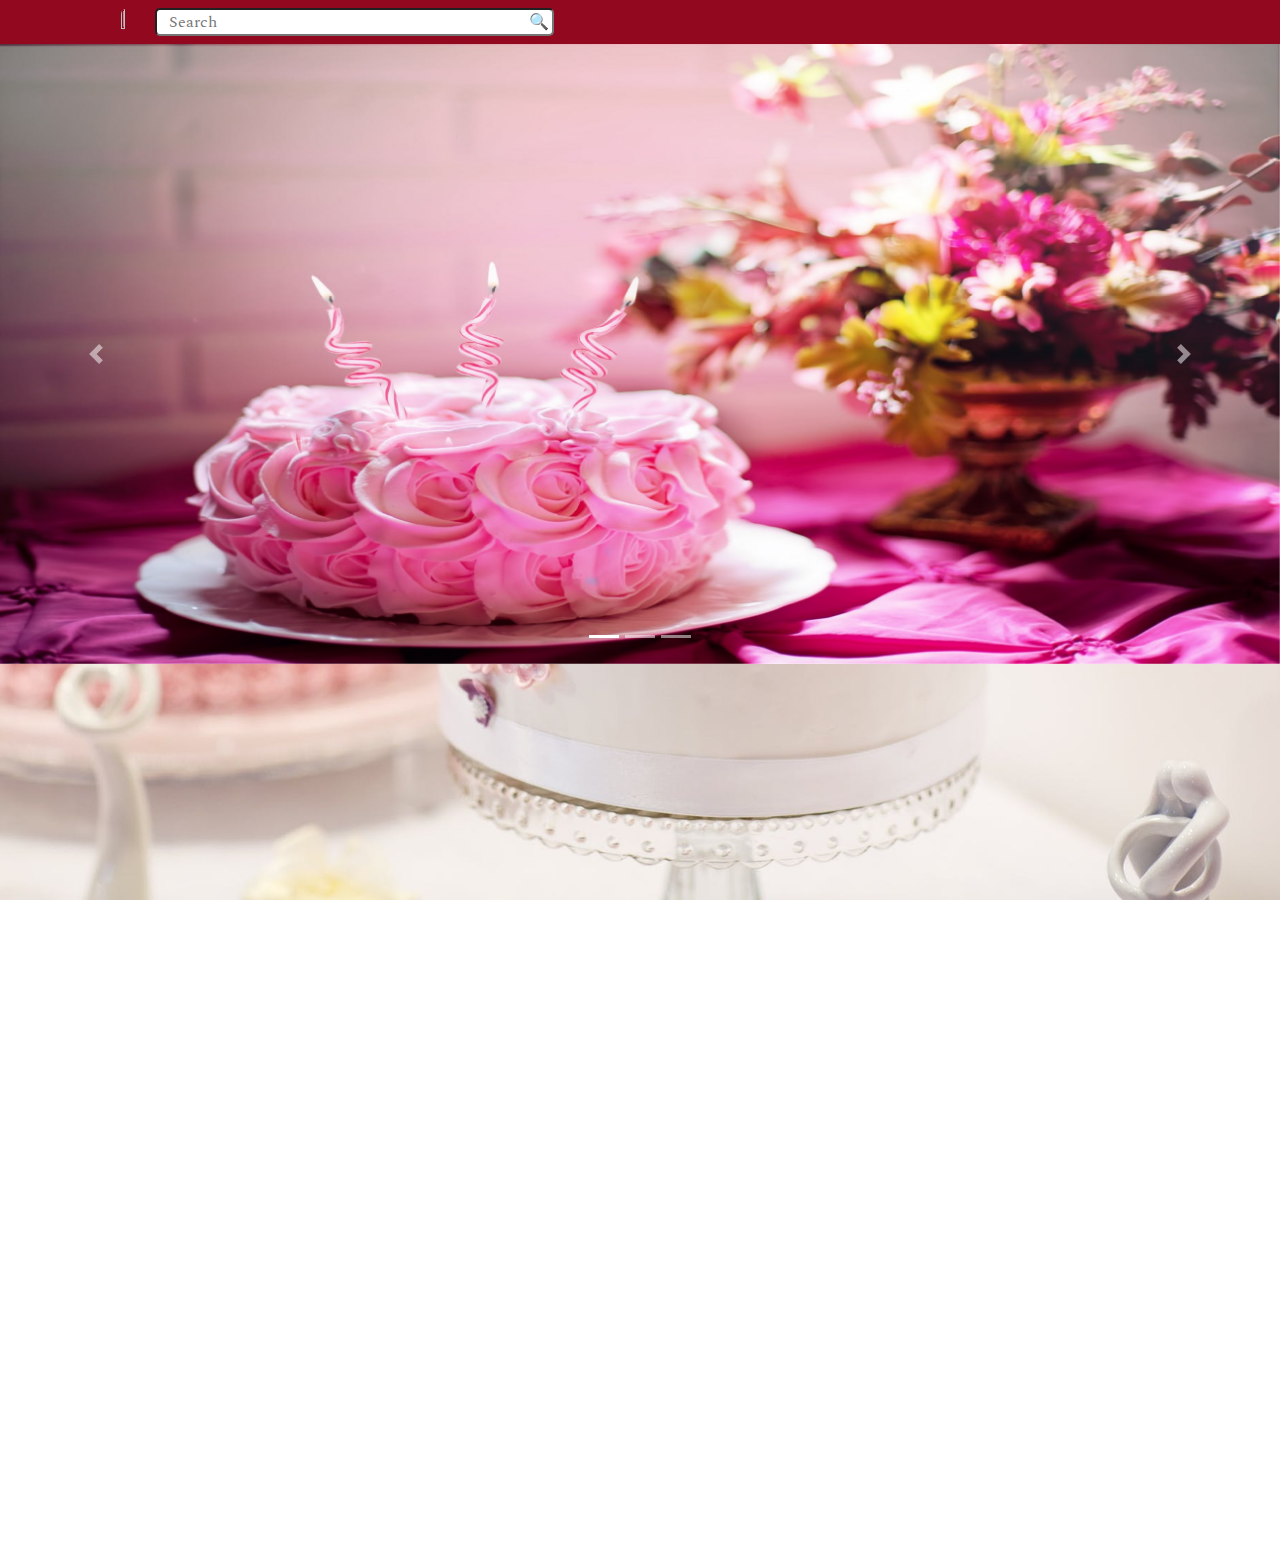
==== commit 8c24545a: "capstone1" ====
--- a/index.html
+++ b/index.html
@@ -5,7 +5,7 @@
 	<meta name="viewport" content="width=device-width, initial-scale=1.0, maximum-scale=1.0, shrink-to-fit=no">
 	<meta http-equiv="X-UA-Compatible" content="IE-Edge">
 
-	<title> Fret Top Cakes </title>
+	<title> Fret Top </title>
 
 	<!-- fonts google -->
 	<link href="https://fonts.googleapis.com/css?family=Aref+Ruqaa|Arvo|Montserrat|Special+Elite|Spectral" rel="stylesheet">
@@ -38,7 +38,7 @@
 			<div id="search-nav" class="collapse navbar-collapse">
 				<img id="ft-logo" src="assets/images/FT.png">
 				<div class="input-group">
-					<input id="search-box" class="ml-auto input-group-addon" type="search" placeholder="   Search                                                                                       🔍">
+					<input id="search-box" class="ml-auto input-group-addon" type="search" placeholder="   Search                                                                              🔍">
 					<!-- <button><i id="search-icon" class="fas fa-search"></i></button> -->
 				</div>
 			</div>
@@ -97,32 +97,32 @@
 		  </ol>
 		  <div class="carousel-inner">
 		    <div class="carousel-item active">
-		      <img height="600" class="d-block w-100" src="assets/CAKES/cake1.jpeg" alt="Brownies Cake">
-		      <div class="carousel-caption d-none d-md-block">
+		      <img height="620" class="d-block w-100" src="assets/CAKES/1cakes.jpeg" alt="Birthday Cake">
+		   <!--    <div class="carousel-caption d-none d-md-block">
 		      	<h5> Brownies Cake </h5>
 		      	<p> LALALALdasfinkaifuhanewufjkianwef sadjfncaikfe </p>
-		      </div>
+		      </div> -->
 		    </div>
 		    <div class="carousel-item">
-		      <img height="600" class="d-block w-100" src="assets/CAKES/1cake.jpeg" alt="Icing White Cake">
-		      <div class="carousel-caption d-none d-md-block">
+		      <img height="620" class="d-block w-100" src="assets/CAKES/cake1.jpeg" alt="Brownies Cake">
+		      <!-- <div class="carousel-caption d-none d-md-block text-dark">
 		      	<h5> Brownies Cake </h5>
 		      	<p> LALALALdasfinkaifuhanewufjkianwef sadjfncaikfe </p>
-		      </div>
+		      </div> -->
 		    </div>
 		    <div class="carousel-item">
-		      <img height="600" class="d-block w-100" src="assets/CAKES/3L simple cake.jpeg" alt="Third slide">
-		      <div class="carousel-caption d-none d-md-block">
+		      <img height="620" class="d-block w-100" src="assets/CAKES/1cake.jpeg" alt="Icing White Cake">
+		   <!--    <div class="carousel-caption d-none d-md-block">
 		      	<h5> Brownies Cake </h5>
 		      	<p> LALALALdasfinkaifuhanewufjkianwef sadjfncaikfe </p>
-		      </div>
+		      </div> -->
 		    </div>
 		    <div class="carousel-item">
-		      <img height="600" class="d-block w-100" src="assets/CAKES/1cakes.jpeg" alt="Third slide">
-		      <div class="carousel-caption d-none d-md-block">
+		      <img height="620" class="d-block w-100" src="assets/CAKES/3L simple cake.jpeg" alt="3 layer Wedding Cake">
+		     <!--  <div class="carousel-caption d-none d-md-block text-dark">
 		      	<h5> Brownies Cake </h5>
 		      	<p> LALALALdasfinkaifuhanewufjkianwef sadjfncaikfe </p>
-		      </div>
+		      </div> -->
 		    </div>
 		  </div>
 		  <a class="carousel-control-prev" href="#carouselimages" role="button" data-slide="prev">
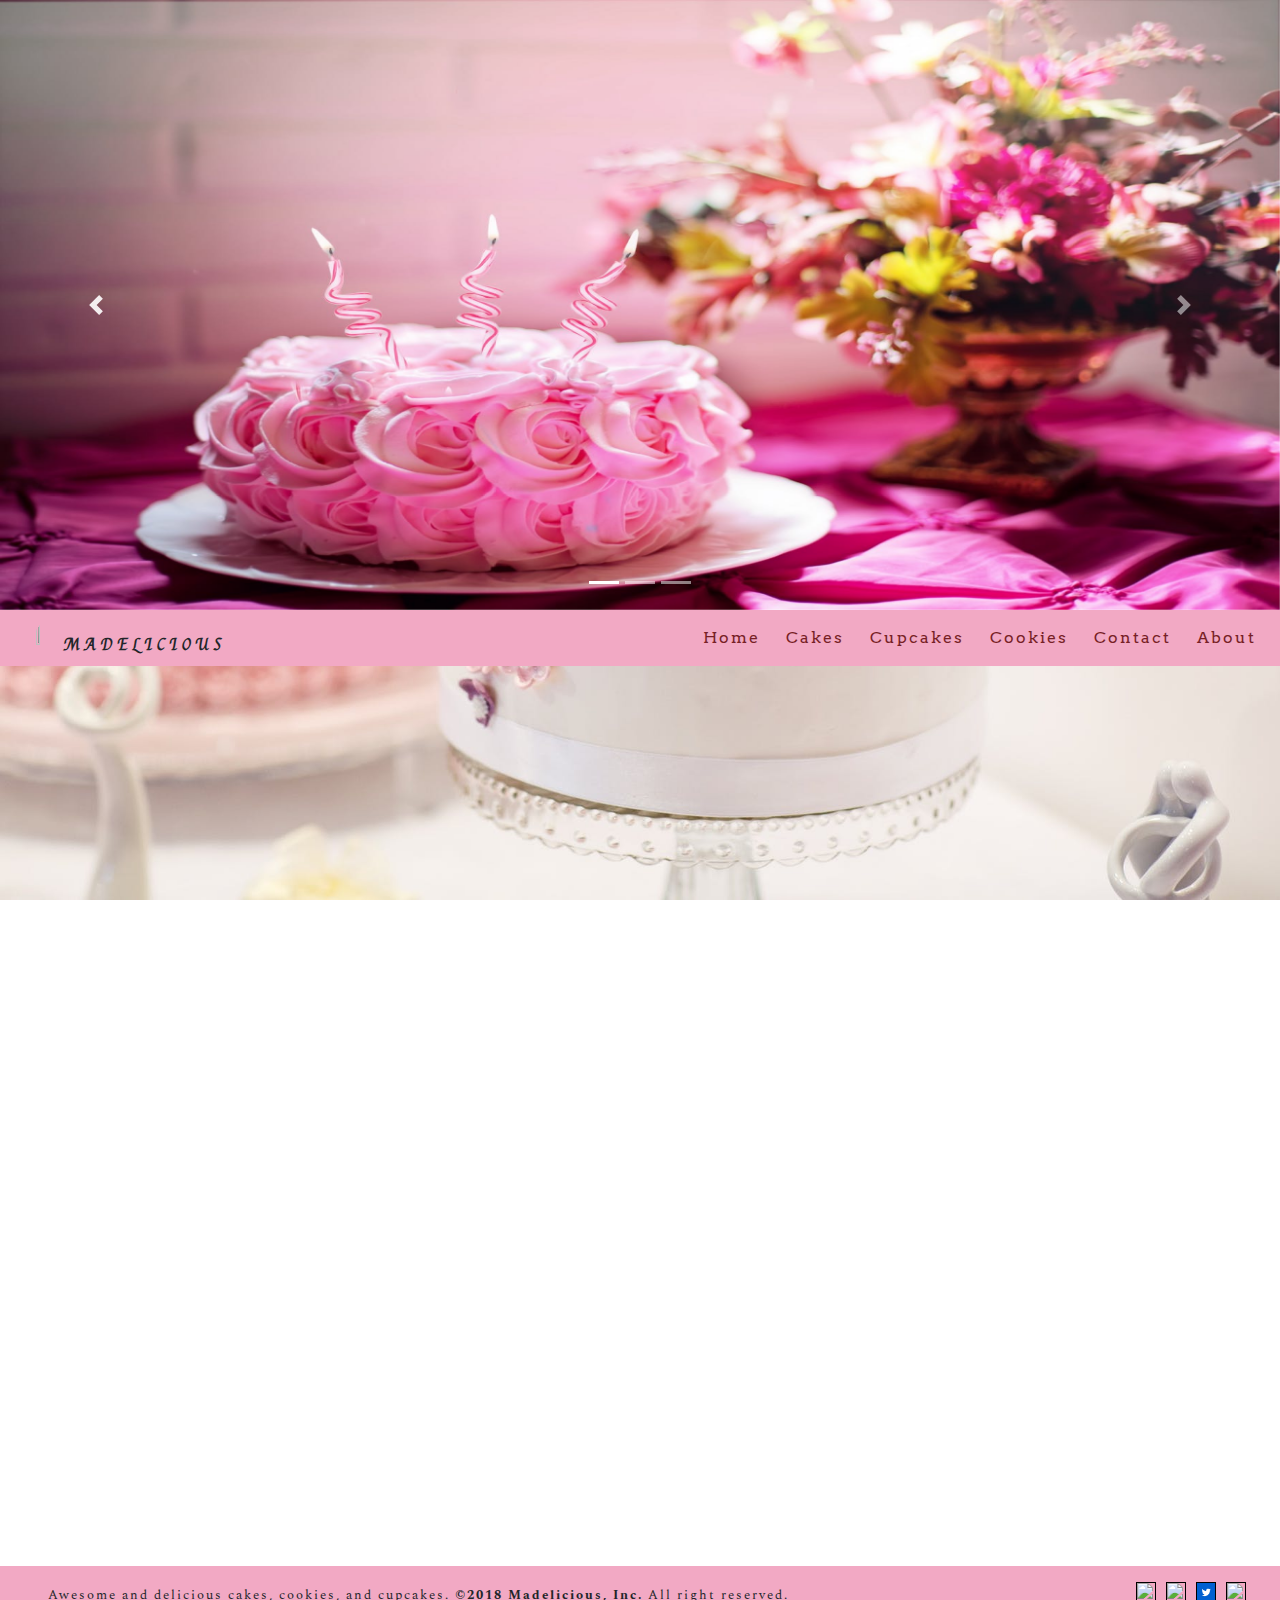
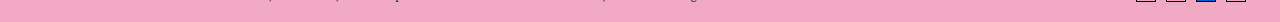
==== commit deba7916: "capstone1" ====
--- a/index.html
+++ b/index.html
@@ -5,16 +5,17 @@
 	<meta name="viewport" content="width=device-width, initial-scale=1.0, maximum-scale=1.0, shrink-to-fit=no">
 	<meta http-equiv="X-UA-Compatible" content="IE-Edge">
 
-	<title> Fret Top </title>
+	<title> Madelicious </title>
 
 	<!-- fonts google -->
 	<link href="https://fonts.googleapis.com/css?family=Aref+Ruqaa|Arvo|Montserrat|Special+Elite|Spectral" rel="stylesheet">
+	<link href="https://fonts.googleapis.com/css?family=Felipa" rel="stylesheet">
 
 	<!-- fontawesome icons -->
 	<link rel="stylesheet" href="https://use.fontawesome.com/releases/v5.5.0/css/all.css" integrity="sha384-B4dIYHKNBt8Bc12p+WXckhzcICo0wtJAoU8YZTY5qE0Id1GSseTk6S+L3BlXeVIU" crossorigin="anonymous">
 
 	<!-- fav icon -->
-	<link rel="icon" type="images/gif/png" href="assets/images/FT.png">
+	<link rel="icon" type="images/gif/png" href="assets/images/madelicious.png">
 
 	<!-- animate css -->
 	<link rel="stylesheet" type="text/css" href="assets/css/animate.css">
@@ -34,18 +35,87 @@
 </head>
 <body>      
 
+		<div id="carouselimages" class="carousel slide" data-ride="carousel">
+			<ol class="carousel-indicators">
+				<li data-target="#carouselimages" data-slide-to="0" class="active"></li>
+			    <li data-target="#carouselimages" data-slide-to="1"></li>
+			    <li data-target="#carouselimages" data-slide-to="2"></li>
+			</ol>
+		  	<div class="carousel-inner">
+		    	<div class="carousel-item active">
+		    		<img height="610" class="d-block w-100" src="assets/CAKES/1cakes.jpeg" alt="Birthday Cake">
+				   <!--  <div class="carousel-caption d-none d-md-block">
+				    	<h5> Brownies Cake </h5>
+				    	<p> LALALALdasfinkaifuhanewufjkianwef sadjfncaikfe </p>
+		    		</div> -->
+		    	</div>
+		    	<div class="carousel-item">
+		     		<img height="610" class="d-block w-100" src="assets/CAKES/cuptop.jpeg" alt="Brownies Cake">
+				    <!-- <div class="carousel-caption d-none d-md-block text-dark">
+				      	<h5> Brownies Cake </h5>
+				      	<p> LALALALdasfinkaifuhanewufjkianwef sadjfncaikfe </p>
+				      </div> -->
+		    	</div>
+		    	<div class="carousel-item">
+		    		<img height="610" class="d-block w-100" src="assets/CAKES/1cake.jpeg" alt="Icing White Cake">
+					<!-- <div class="carousel-caption d-none d-md-block">
+					    <h5> Brownies Cake </h5>
+					    <p> LALALALdasfinkaifuhanewufjkianwef sadjfncaikfe </p>
+					</div> -->
+		    	</div>
+		    	<div class="carousel-item">
+		      		<img height="610" class="d-block w-100" src="assets/CAKES/3L simple cake.jpeg" alt="3 layer Wedding Cake">
+		    		 <!--  <div class="carousel-caption d-none d-md-block text-dark">
+			      	<h5> Brownies Cake </h5>
+			      	<p> LALALALdasfinkaifuhanewufjkianwef sadjfncaikfe </p>
+			      </div> -->
+		    	</div>
+			</div>
+			<a class="carousel-control-prev" href="#carouselimages" role="button" data-slide="prev">
+			    <span class="carousel-control-prev-icon" aria-hidden="true"></span>
+			    <span class="sr-only">Previous</span>
+			</a>
+			<a class="carousel-control-next" href="#carouselimages" role="button" data-slide="next">
+			    <span class="carousel-control-next-icon" aria-hidden="true"></span>
+			    <span class="sr-only">Next</span>
+			</a>
+
+		</div> <!-- end carousel -->
+
 		<nav id="nav-page" class="navbar navbar-expand-lg navbar-dark sticky-top">
 			<div id="search-nav" class="collapse navbar-collapse">
-				<img id="ft-logo" src="assets/images/FT.png">
-				<div class="input-group">
-					<input id="search-box" class="ml-auto input-group-addon" type="search" placeholder="   Search                                                                              🔍">
-					<!-- <button><i id="search-icon" class="fas fa-search"></i></button> -->
-				</div>
+				<img id="ft-logo" src="assets/images/madelicious.png"> <b id="made"> MADELICIOUS </b>
 			</div>
 			<button class="navbar-toggler" type="button" data-toggle="collapse" data-target="#navbar-nav">
 				<span class="navbar-toggler-icon"></span>
 			</button>
+
 			<div id="navbar-nav" class="collapse navbar-collapse">
+				<ul class="navbar-nav ml-auto">
+					<li class="nav-item">
+						<a id="menu-icon" class="nav-link" href="home.html"> Home </a>
+					</li>
+					<li class="nav-item">
+						<a id="menu-icon" class="nav-link" href="cakes.html"> Cakes </a>
+					</li>
+					<li class="nav-item">
+						<a id="menu-icon" class="nav-link" href="cupcakes.html"> Cupcakes </a>
+					</li>
+					<li class="nav-item">
+						<a id="menu-icon" class="nav-link" href="cookies.html"> Cookies </a>
+					</li>
+					<li class="nav-item">
+						<a id="menu-icon" class="nav-link" href="contact.html"> Contact </a>
+					</li>
+					<li class="nav-item">
+						<a id="menu-icon" class="nav-link" href="about.html"> About </a>
+					</li>
+				</ul>
+			</div>
+
+
+
+			<!-- <div id="navbar-nav" class="collapse navbar-collapse">
 				<ul class="navbar-nav ml-auto">
 					<li class="nav-item">
 						<a id="menu-icon" class="nav-link" href="home.html">
@@ -73,7 +143,7 @@
 						</a>
 					</li>
 					</ul>
-				</div>
+				</div> -->
 				<!-- <div id="navbar-nav" class="collapse navbar-collapse">
 					<div class="dropdown">
 						<button class="btn dropdown-toggle bg-white" data-toggle="dropdown">
@@ -88,52 +158,7 @@
 					</div>
 				</div> -->
 			</nav> <!-- end nav -->	
-
-		<div id="carouselimages" class="carousel slide" data-ride="carousel">
-		  <ol class="carousel-indicators">
-		    <li data-target="#carouselimages" data-slide-to="0" class="active"></li>
-		    <li data-target="#carouselimages" data-slide-to="1"></li>
-		    <li data-target="#carouselimages" data-slide-to="2"></li>
-		  </ol>
-		  <div class="carousel-inner">
-		    <div class="carousel-item active">
-		      <img height="620" class="d-block w-100" src="assets/CAKES/1cakes.jpeg" alt="Birthday Cake">
-		   <!--    <div class="carousel-caption d-none d-md-block">
-		      	<h5> Brownies Cake </h5>
-		      	<p> LALALALdasfinkaifuhanewufjkianwef sadjfncaikfe </p>
-		      </div> -->
-		    </div>
-		    <div class="carousel-item">
-		      <img height="620" class="d-block w-100" src="assets/CAKES/cake1.jpeg" alt="Brownies Cake">
-		      <!-- <div class="carousel-caption d-none d-md-block text-dark">
-		      	<h5> Brownies Cake </h5>
-		      	<p> LALALALdasfinkaifuhanewufjkianwef sadjfncaikfe </p>
-		      </div> -->
-		    </div>
-		    <div class="carousel-item">
-		      <img height="620" class="d-block w-100" src="assets/CAKES/1cake.jpeg" alt="Icing White Cake">
-		   <!--    <div class="carousel-caption d-none d-md-block">
-		      	<h5> Brownies Cake </h5>
-		      	<p> LALALALdasfinkaifuhanewufjkianwef sadjfncaikfe </p>
-		      </div> -->
-		    </div>
-		    <div class="carousel-item">
-		      <img height="620" class="d-block w-100" src="assets/CAKES/3L simple cake.jpeg" alt="3 layer Wedding Cake">
-		     <!--  <div class="carousel-caption d-none d-md-block text-dark">
-		      	<h5> Brownies Cake </h5>
-		      	<p> LALALALdasfinkaifuhanewufjkianwef sadjfncaikfe </p>
-		      </div> -->
-		    </div>
-		  </div>
-		  <a class="carousel-control-prev" href="#carouselimages" role="button" data-slide="prev">
-		    <span class="carousel-control-prev-icon" aria-hidden="true"></span>
-		    <span class="sr-only">Previous</span>
-		  </a>
-		  <a class="carousel-control-next" href="#carouselimages" role="button" data-slide="next">
-		    <span class="carousel-control-next-icon" aria-hidden="true"></span>
-		    <span class="sr-only">Next</span>
-		  </a>
-		</div>
+	
 	<div class="container-fluid" id="jumbo-land">
 
 		<!-- <div class="container"> -->
@@ -147,8 +172,21 @@
 				<!-- </div> end container -->
 			<!-- </div> end jumbotron -->
 		<!-- </section> end jumbo section -->
+
+	</div> <!-- end of container-fluid -->
 	
-	</div> <!-- end of container-fluid -->
+		<footer class="footer mt-0">
+			<div class="mr-4 py-3">
+				<small class="footer-text ml-5">Awesome and delicious cakes, cookies, and cupcakes. <strong> &copy;2018 Madelicious, Inc.</strong> All right reserved. </small>
+				<div class="footer-icon">
+					<img src="assets/images/fb.png" alt="media-facebook">
+					<img src="assets/images/insta.jpg" alt="media-instagram">
+					<img src="assets/images/twit.png" alt="media-twitter">
+					<img src="assets/images/youtube.png" alt="media-youtube">
+				</div>
+			</div> <!-- text-uppercase -->
+		</footer>
+	
 
 </body>
 </html>--- a/assets/css/style2.css
+++ b/assets/css/style2.css
@@ -12,16 +12,22 @@
 
 
 /*landing page*/
-
+#made {
+	font-family: 'Felipa', cursive;
+	height: 10px;
+	letter-spacing: 5px;
+	margin-left: 10px;
+}
 #nav-page {
-	background-color: #91081f;
+	background-color: #f2a9c4;
 }
 
 #ft-logo {
-	border-radius: 20%;
-	margin-left: 15%;
-	height: 4%;
+	border-radius: 30%;
+	/*margin-left: 15%;*/
+	height: 5%;
 	width: 4%;
+	margin-left: 20px;
 }
 
 
@@ -39,6 +45,7 @@
 	scroll-behavior: none;
 	height: 100vh;
 	padding-top: 20%;
+	margin-bottom: 0;
 	border-radius: 0; /*remove jumbo's rounded corner*/
 }
 
@@ -78,9 +85,9 @@
 
 #search-box {
 	border-radius: 5px;
-	width: 70%;
+	width: 50%;
 	height: 100%;
-	margin-right: 28%; 
+	margin-right: 48%; 
 }
 
 #search-icon {
@@ -105,7 +112,8 @@
 }
 
 #menu-icon {
-	color: #f25f04;
+	color: #771f26;
+	margin-left: 10px;
 	letter-spacing: 2px;
 	font-family: 'Arvo', serif;
 }
@@ -129,7 +137,7 @@
 }
 
 #jumbo-home {
-	background-image: url(../images/place.jpeg);
+	background-image: url(../CAKES/round-cake-topped-with-mango-slice-and-cherry.jpeg);
 	height: 100vh;
 	padding-top: 20%;
 	background-color: #333;
@@ -183,8 +191,9 @@
 }
 
 .footer {
-	background-color: #91081f;
-	width: 100%;
+	background-color: #f2a9c4;
+	/*width: 100%;*/
+	margin-top: 10px;
 	margin-bottom: 0;
 	font-family: 'Aref Ruqaa', serif;
 	letter-spacing: 2px;
@@ -194,6 +203,10 @@
 	float: right;
 }
 
+/*#footer-text {
+	margin-top: 10px;
+}
+*/
 /*end about*/
 
 /*register*/
